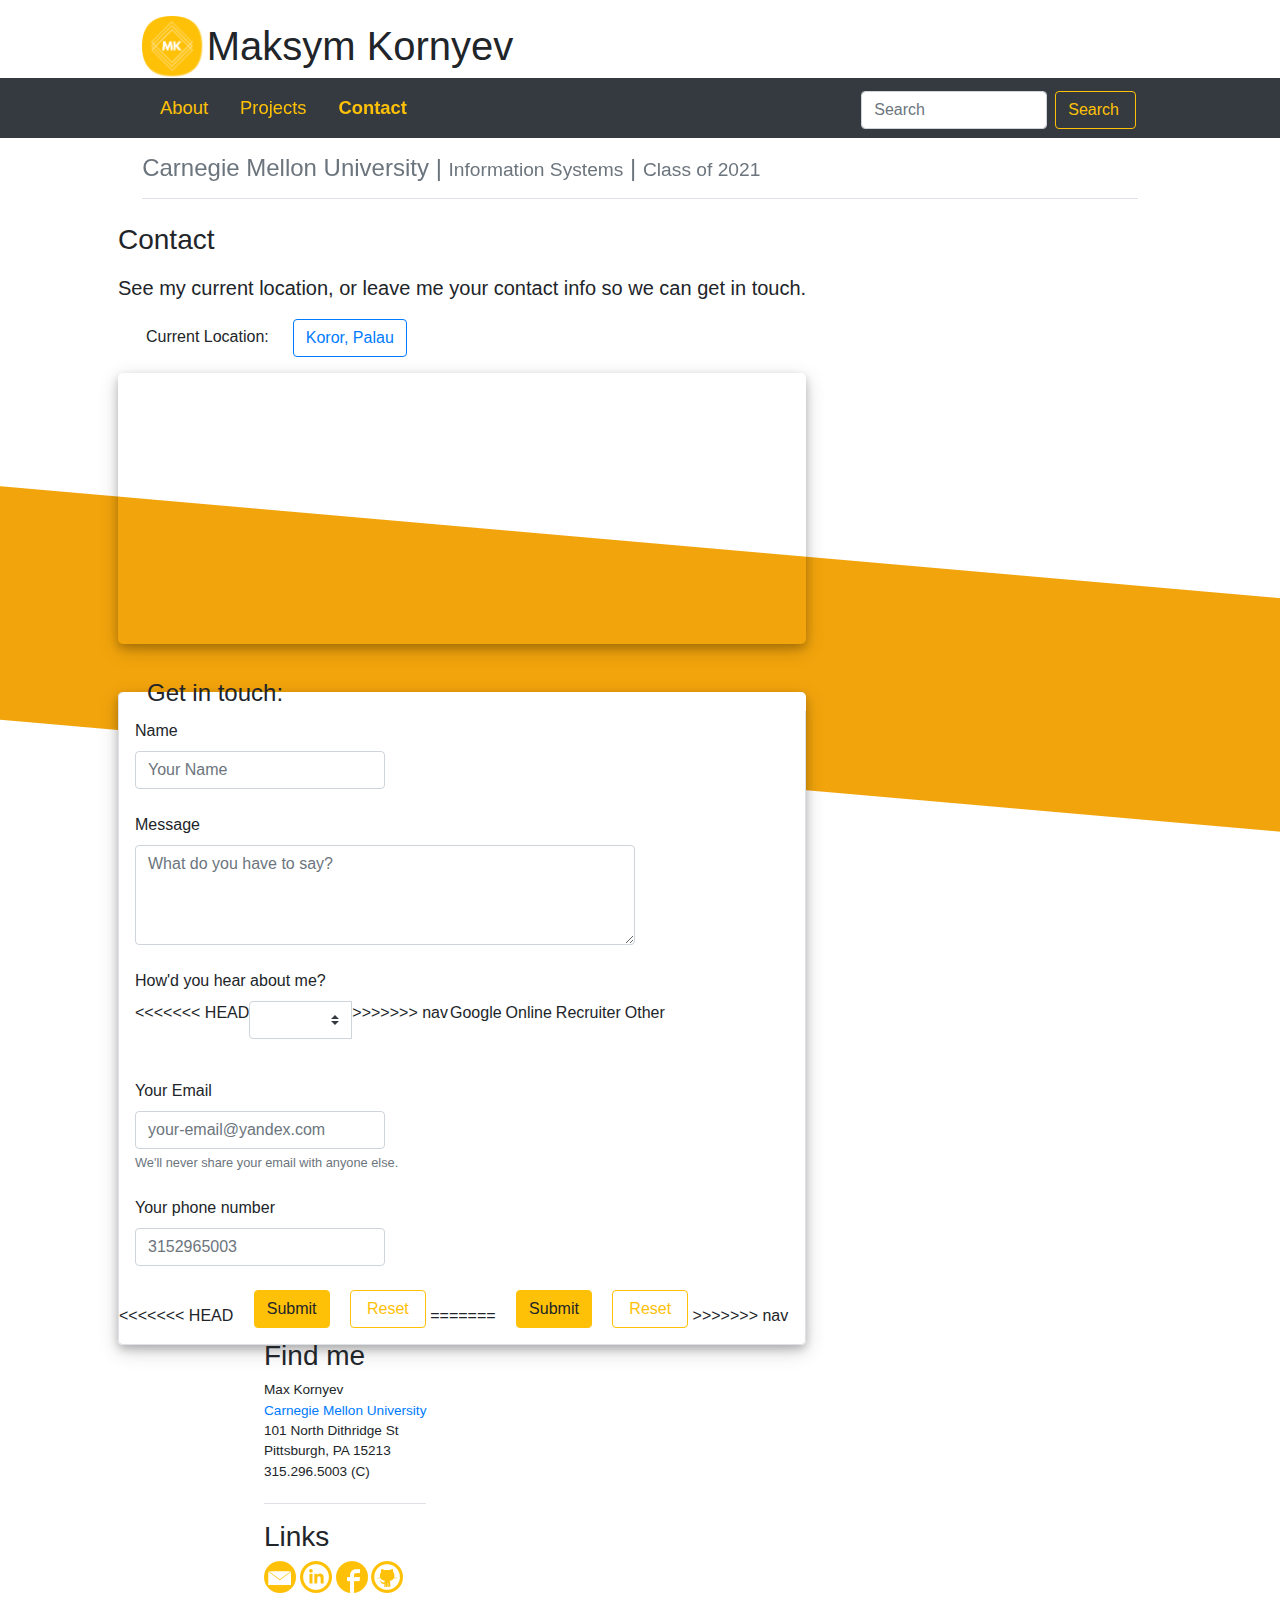
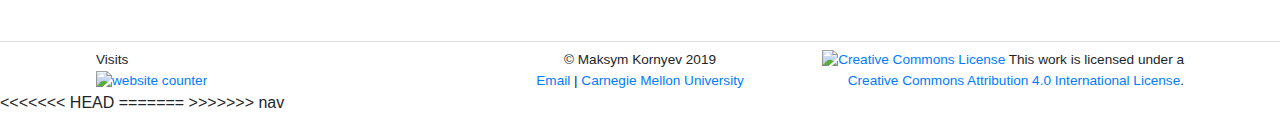
==== contact.html @ d938fa9e "Merge branch 'nav'" ====
<!DOCTYPE html>

<html lang="en"> 

<head>
	<title>Contact | Max Kornyev</title>
	<link rel="icon" href="my_images/MK.png">
	<!-- Metadata for the website -->
	<meta charset="utf-8" />
	<meta name="viewport" content="width=device-width, initial-scale=1, shrink-to-fit=no">
	<meta name="author" content=" Maksym Kornyev">
	<meta name="keywords" content=" Carnegie Mellon University, Information Systems, Resume">
	<meta name="description" content="Official Website of Maksym Kornyev">

	<!-- Bootstrap CSS -->
    <link rel="stylesheet" href="https://stackpath.bootstrapcdn.com/bootstrap/4.3.1/css/bootstrap.min.css" integrity="sha384-ggOyR0iXCbMQv3Xipma34MD+dH/1fQ784/j6cY/iJTQUOhcWr7x9JvoRxT2MZw1T" crossorigin="anonymous">
    <link rel="stylesheet" media="all" type="text/css" href="CSS/stylesmobile.css" />
    <!-- CSS -->
    <link rel="stylesheet" media="all" type="text/css" href="CSS/bootstrapstyles.css" />
    <!-- JS (at bottom for optimized loading) -->   
</head>

<div class="row justify-content-md-center">
<div class="col-lg-10 px-5">
<header>
	<!-- FLIPPED LOGO -->
	<a class="flip-container" href="https://mkornyev.github.io/">
	<div class="flip-container img_header pt-3" ontouchstart="this.classList.toggle('hover');">
		<div class="flipper">
			<div class="front">
				<img src="my_images/MK.png" class="pb-4 img-fluid img_header text-center" width="60px" alt="Responsive image">
			</div>
			<div class="back">
				<img src="my_images/MK.png" class="img-fluid img_header text-center" width="60px" alt="Responsive image">
			</div>
		</div>
	</div></a>
	<h1 class="name_header">Maksym Kornyev</h1>
</header>
</div>
</div>

<!-- NavBar --> 
<nav class="navbar navbar-dark bg-dark pl-4 pr-4">
  <!-- Standard Nav -->
  <ul class="nav justify-content-center ml-5 pl-4">
  	  <li class="nav-item">
	    <a class="nav-link active underline_effect pl-3 ml-5" href="index.html">About</a>
	  </li>
	  <li class="nav-item">
	    <a class="nav-link underline_effect" href="projects.html">Projects</a>
	  </li>
	  <li class="nav-item">
	    <a class="nav-link underline_effect current_link" href="contact.html">Contact</a>
	  </li>
  </ul>
  <!-- Mobile Nav -->
  <ul class="nav mobile-nav" media="screen and (max-width: 480px)">
  	  <li class="nav-item mobile-nav">
	    <a class="nav-link active underline_effect mobile-nav" href="index.html">About</a>
	  </li>
	  <li class="nav-item mobile-nav">
	    <a class="nav-link underline_effect mobile-nav" href="projects.html">Projects</a>
	  </li>
	  <li class="nav-item mobile-nav">
	    <a class="nav-link underline_effect current_link mobile-nav" href="contact.html">Contact</a>
	  </li>
  </ul>
  <!-- Search Box -->
	<table cellpadding=0 cellspacing=0 border=0 >
	<tr>
		<td  style="font-family: Arial, Helvetica, sans-serif; font-size: 7.5pt;">
			<form class="form-inline mr-5 pr-4" style="margin:0px; margin-top:4px;" action="https://search.freefind.com/find.html"  method="get" accept-charset="utf-8" target="_self">
			<input type="hidden" name="si" value="673709">
			<input type="hidden" name="pid" value="r">
			<input type="hidden" name="n" value="0">
			<input type="hidden" name="_charset_" value="">
			<input type="hidden" name="bcd" value="&#247;">
			<input class="form-control mr-sm-2 float-left search_bar" type="text" name="query" size="15" placeholder="Search"> 
			<button type="submit" value="search" class="btn search_bar btn-outline-warning pr-3 mr-5">Search</button>
			</form>
		</td>
	</tr>
	</table>
</nav>

<body id="index_body">
	
	<div class="row justify-content-md-center">
		<div class="col-lg-10 px-5">
		<header>
			<!-- Heading --> 
			<div class="main-heading">
			<h4 class="py-3 border-bottom">Carnegie Mellon University <span>| </span><small>Information Systems</small> <span>| </span><small>Class of 2021</small></h4>
			</div>
		</header>
		</div>
	</div>
</body>

<section id="parallax" class="right">
<div class="fade-in">
<body id="index_body">

	<div class="container">
	<div class="row">

	<div class=".col=8 pl-5 pr-5 py-3">
		<h3 class="pb-2">Contact</h3>
		<p class="lead">See my current location, or leave me your contact info so we can get in touch.</p>
		<div style="display: inline;">
			<p class="text-bottom pl-4 ml-1" style="display: inline;">Current Location:</p><button type="button" class="btn btn-md btn-outline-primary ml-4" style="display: inline; opacity: 1; color: #007bff; background-color: white;" disabled>Koror, Palau</button><br>
		</div>
		<!-- Google map embed -->
		<iframe class="mt-3 border-shadow" src="https://www.google.com/maps/embed?pb=!1m18!1m12!1m3!1d31656.897179645108!2d134.46000271321617!3d7.3413014109308!2m3!1f0!2f0!3f0!3m2!1i1024!2i768!4f13.1!3m3!1m2!1s0x32d50cbd2e4296b1%3A0x88d8350eba322108!2sKoror%2C+Palau!5e0!3m2!1sen!2sus!4v1558675515665!5m2!1sen!2sus"src="https://www.google.com/maps/embed?pb=!1m18!1m12!1m3!1d31656.897179645108!2d134.46000271321617!3d7.3413014109308!2m3!1f0!2f0!3f0!3m2!1i1024!2i768!4f13.1!3m3!1m2!1s0x32d50cbd2e4296b1%3A0x88d8350eba322108!2sKoror%2C+Palau!5e0!3m2!1sen!2sus!4v1558675515665!5m2!1sen!2sus" frameborder="0" style="border:0; width: 100%; height: 25%;" allowfullscreen></iframe>
		<br>
		<br>
		<!-- Form -->
		<form class="contact-form" onsubmit="return validate()" target="_top" method="post" enctype="text/plain">
		<fieldset class="border w-100 border-shadow" style="background-color: white; margin-bottom: 8.5%;">
			<legend class="pl-4 ml-1">Get in touch:</legend>
			
			<label class="ml-3">Name</label><br>
			<input type="text" class="form-control ml-3" pattern="[A-Za-z -]*" name="     Name " style="width: 250px;" maxlength="20" placeholder="Your Name" required><br>
		
			<label class="ml-3">Message</label><br>
			<textarea class="form-control ml-3" id="exampleFormControlTextarea1" rows="10" cols="50" maxlength="1000" name="Message " placeholder="What do you have to say?" style="width: 500px; height: 100px;" required></textarea>
			
			<label class="ml-3 mt-4">How'd you hear about me?</label><br>
			<div class="input-group mb-3 ml-3" style="width: 77.5%;">
<<<<<<< HEAD
			  <select class="custom-select" id="inputGroupSelect01" name="     Heard ">
=======
			  <select name="     Heard " class="custom-select" id="inputGroupSelect01">
>>>>>>> nav
			    <option selected value="Google">Google</option>
			    <option value="Online">Online</option>
			    <option value="Recruiter">Recruiter</option>
			    <option value="Other">Other</option>
			  </select>
			</div>
		
			<label class="ml-3 mt-4">Your Email</label><br>
    		<input type="email" name="      Email " class="form-control ml-3" id="exampleInputEmail1" aria-describedby="emailHelp" placeholder="your-email@yandex.com" pattern=".+@(([\w-]+\.)+(com|edu|org|net|gov|mil|biz|info|[a-zA-Z]*))" style="width: 250px;" required>
    		<small id="emailHelp" class="form-text text-muted ml-3">We'll never share your email with anyone else.</small>

			<label class="ml-3 mt-4">Your phone number</label><br>
			<input type="text" name="     Phone " class="ml-3 form-control" id="phone" placeholder="3152965003" pattern="\d{10}" maxlength="10" minlength="10" style="width: 250px;" required><br>

<<<<<<< HEAD

			<!--
			<button type="submit" name="contact_form_submit" value="Send">Submit</button><br/><br/>
			<button type="reset" name="contact_form_submit" value="Reset">Reset</button> 
			-->
			<button type="submit" value="Send"class="ml-3 mb-3 btn btn-warning">Submit</button>
			<button type="reset" value="Reset"class="ml-3 mb-3 btn btn-outline-warning px-3">Reset</button>
=======
			<button type="submit" name="contact_form_submit" value="Send"class="ml-3 mb-3 btn btn-warning">Submit</button>
			<button type="reset" name="contact_form_submit" value="Reset"class="ml-3 mb-3 btn btn-outline-warning px-3">Reset</button>
>>>>>>> nav
		</fieldset><br>			
		</form>
		<!-- Hidden Mailto Action (see the JS at bottom) -->
		<a class="mail" href="mailto:mkornyev@gmail.com?Subject=Contact%20Form" target="_top" style="display: none;">Send Mail</a>  
	</div>

	<div class=".col-4 offset-md-2 pt-3 pl-1 text-left footer">
		<h3>Find me</h3>
		Max Kornyev <br/>
		<a href="https://www.cmu.edu/information-systems/">Carnegie Mellon University</a><br/>
		101 North Dithridge St<br/>
		Pittsburgh, PA 15213<br/>
		315.296.5003 (C)<br/>
		<br/>
		<div class="border-top link-div" style="text-shadow: 1.75px 1.25px 1px #fff;">
			<h3 class="pt-3">Links</h3>
			<!--<div>Icons made by <a href="https://www.flaticon.com/authors/pixel-buddha" title="Pixel Buddha">Pixel Buddha</a> from <a href="https://www.flaticon.com/" 			    title="Flaticon">www.flaticon.com</a>-->

			<a href="mailto:mkornyev@andrew.cmu.edu"><img src="my_images/email.png" width="32px"></a>
			<a href="https://www.linkedin.com/in/mkornyev" target="_blank"><img src="my_images/linkedIn.png" width="32px"></a>
			<a href="https://www.facebook.com/max.kornyev" target="_blank"><img src="my_images/facebook.png" width="32px"></a>
			<a href="https://github.com/mkornyev" target="_blank"><img src="my_images/github.png" width="32px"></a>
		</div>
	</div>
	</div> <!-- Row End -->
	</div>
</body>
</div>

<div class="row border-top no-gutters footer mt-5 pt-2 no-footer">
<div class="col align-self-start pl-5 ml-5">
  Visits<br>
  <a href="http://www.cutercounter.com/" target="_blank"><img src="http://www.cutercounter.com/hit.php?id=guoxapp&nd=4&style=34" border="0" alt="website counter"></a>
</div>
<div class="col align-self-center text-center">
  &copy; Maksym Kornyev 2019<br>
  <a href="mailto:mkornyev@andrew.cmu.edu">Email</a> | <a href="http://cmu.edu" target="_blank">Carnegie Mellon University</a>
</div>
<div class="col align-self-end text-right pr-5 mr-5">
  <a rel="license" href="http://creativecommons.org/licenses/by/4.0/"><img alt="Creative Commons License" style="border-width:0" src="https://i.creativecommons.org/l/by/4.0/80x15.png" /></a> This work is licensed under a <br><a rel="license" href="http://creativecommons.org/licenses/by/4.0/">Creative Commons Attribution 4.0 International License</a>.
</div>
</div>
</section>

<<<<<<< HEAD
<!-- JS (at bottom for optimized loading) -->   
<script src="https://code.jquery.com/jquery-3.3.1.slim.min.js" integrity="sha384-q8i/X+965DzO0rT7abK41JStQIAqVgRVzpbzo5smXKp4YfRvH+8abtTE1Pi6jizo" crossorigin="anonymous"></script>
<script src="https://cdnjs.cloudflare.com/ajax/libs/popper.js/1.14.7/umd/popper.min.js" integrity="sha384-UO2eT0CpHqdSJQ6hJty5KVphtPhzWj9WO1clHTMGa3JDZwrnQq4sF86dIHNDz0W1" crossorigin="anonymous"></script>
<script src="https://stackpath.bootstrapcdn.com/bootstrap/4.3.1/js/bootstrap.min.js" integrity="sha384-JjSmVgyd0p3pXB1rRibZUAYoIIy6OrQ6VrjIEaFf/nJGzIxFDsf4x0xIM+B07jRM" crossorigin="anonymous"></script>
=======
<!-- Manual Mailto Action (for mobile compatibility across browsers) -->
<script type="text/javascript">
	$('.contact-form').on('submit', function(e) {
	  var messageBody = '';
	  $.each($('.contact-form').serializeArray(), function(i, field) {
	    messageBody += field.name + ": " + field.value + '%0D%0A';
	  });

	  var hreflink = "mailto:mkornyev@gmail.com?Subject=Contact%20Form&body=" + messageBody;
	  $('.mail').attr("href", hreflink);
	  e.preventDefault();
	  $('.mail')[0].click()
	});
</script>
>>>>>>> nav

</html>
---- CSS/stylesmobile.css ----
@media screen and (max-width: 480px) {

	.mobile_nav {
		display: inline;
	}

	body {
		font-size: 100%;
		background-color: #faf7f3;
	}

	.footer {
		text-align: center;
		margin-left: 30px;
		display: none;
	}

	.no-footer {
		display: none;
	}

	.figure-img {
		margin-left: 30px;
	}

	#content {
		float: left;
		width: 100%;
		margin: 0;
		padding: 1em; 
		border-right: none; 
	}
	#content h3 {
		font-size: 1.25em; 
		margin: 0; 
	}

	fieldset.announcement {
		display: none; /* Remove image in smaller screens*/
	}

	.center-img {
		margin-left: 20%;

	}

	header h4 {
		text-align: center;
	}

	header h4 span {
		display: none;
	}

	nav ul li,
	nav ul li a {
		display: none;
	}

	.mobile-nav {
		display: inline;
		text-align: center;
	}

	#bio {
		font-size: .875em; 
		margin-left: 0em; 
	}
	#bio a {
		border-bottom: none;
	}

	.flip-container {
		display: none;
	}

}

@media screen and (max-width: 823px) {
	.search_bar,
	div.carousel-row,
	h5.carousel-h5,
	div.github-card {
		display: none;
	}

	.footer {
		margin-bottom: 2%;
	}
}

@media screen and (max-width: 1193px) {
	.project_footer {
		display: none;
	}
}
---- CSS/bootstrapstyles.css ----
/*#accordionCol .collapsed{
  color: #fff;
  width: 100% !important;


} */

.main-heading {
  color: #6c757d;
}

.card-header a {
  margin-top: .6%;
}

/* Resume Modal */
.close {
  /*all: unset;*/
  transform: rotate(45deg);
  font-size: 3em;
  color: white;
  cursor: pointer;
  opacity: 1;
  z-index: 100;
}


.blurred-box{
  position: relative;
  width: 250px;
  height: 350px;
  top: calc(50% - 175px);
  left: calc(50% - 125px);
  background: inherit;
  border-radius: 2px;
  overflow: hidden;
}

.blurred-box:after{
 content: '';
 width: 300px;
 height: 300px;
 background: inherit; 
 position: absolute;
 left: -25px;
 left position
 right: 0;
 top: -25px;  
 top position 
 bottom: 0;
 box-shadow: inset 0 0 0 200px rgba(255,255,255,0.05);
 filter: blur(10px);
}


.border-shadow {
  box-shadow: 0 4px 8px 0 rgba(0, 0, 0, 0.2), 0 6px 20px 0 rgba(0, 0, 0, 0.19);
  border-radius: 5px;
}

#parallax {
  background: url(../my_images/bgstripe.png);
  background-attachment: fixed;
  background-position: bottom -55px right 0px;
  background-repeat: no-repeat;
  background-size: auto;
}

#parallax.center {
  background: url(../my_images/bgstripe2.png);
  background-attachment: fixed;
  background-position: bottom 10px right 0px;
  background-repeat: no-repeat;
  background-size: auto;
}

#parallax.right {
  background: url(../my_images/bgstripe3.png);
  background-attachment: fixed;
  background-position: bottom -50px left 0px;
  background-repeat: no-repeat;
  background-size: auto;
}

div.link-div a {
  opacity: 1;
  -webkit-transition: .2s ease-in-out;
  transition: .2s ease-in-out;
  filter: blur(0px);
}
div.link-div a:hover {
  opacity: .5;
  filter: blur(1px);
}

.mobile_nav {
  display: none;
}

.mobile-nav {
  display: none;
}

.nav-link {
	color: #ffc107 !important;
}

.reg-link {
  color: #000000 !important;
}

.btn-custom:hover {
    background-color: #007bff !important;
    border-color: #007bff !important;
}

.name_header {
  display: inline-block; 
}

.img_header {
  display: inline-block;
}

.no-gutters {
  margin-right: 0;
  margin-left: 0;

  > .col,
  > [class*="col-"] {
    padding-right: 0;
    padding-left: 0;
  }
}

.footer {
   font-size: .85em;
}

.footer a { 
  text-decoration: none;
}

.leading-zeroes {
  color: #ffc107;
}

div.carousel {
  width: 1000px; 
  height: 520px;
  margin: auto;
  box-shadow: 0 4px 8px 0 rgba(0, 0, 0, 0.2), 0 6px 20px 0 rgba(0, 0, 0, 0.19);
  margin-bottom: 0px;
  padding-bottom: 0px;
}

div.accordion button.btn {
  text-decoration: none;
}

div.fade-in {
  animation: fadeIn 1s;
}

@keyframes fadeIn {
  from {
    opacity: 0;
    font-weight: 0%;
  }
  to {
    opacity: 1;
    font-weight: 100%;
  }
}

    /* Bootstrap Carousel */
/* ################################################ */

.carouselExampleIndicators h5 {
  background-color: black;
  color: black;
}

.carousel-control-prev-icon,
.carousel-control-next-icon {
  height: 30px;
  width: 30px;
  outline: black;
  background-size: 100%, 100%;
  border-radius: 50%;
  border: 7px solid black;
  background-image: none;
  font-weight: 940;
  margin-bottom: 20%;
  padding-top: 0px;
}

.carousel-control-next-icon:after
{
  font-size: 20px;
  color: black;
  margin-bottom: 10%;
}

.carousel-control-prev-icon:after {
  font-size: 20px;
  color: black;
  margin-bottom: 10%;
}

    /* Flipping effect. Credit: DavidWalsh.name */
/* ################################################ */
/* entire container, keeps perspective */

.flip-container {
  perspective: 1000px;
}
/* flip the pane when hovered */
.flip-container:hover .flipper, .flip-container.hover .flipper {
    transform: rotateY(180deg);
}

.flip-container, .front, .back {
  width: 60px;
  height: 60px;
}

/* flip speed goes here */
.flipper {
  transition: 0.6s;
  transform-style: preserve-3d;

  position: relative;
}

/* hide back of pane during swap */
.front, .back {
  backface-visibility: hidden;

  position: absolute;
  top: 0;
  left: 0;
}

/* front pane, placed above back */
.front {
  z-index: 2;
  /* for firefox 31 */
  transform: rotateY(0deg);
}

/* back, initially hidden pane */
.back {
  transform: rotateY(180deg);
}
/* ################################################ */


                /* Underline Effect */
/* ################################################ */
nav a.underline_effect,
nav a.underline_effect:after,
nav a.underline_effect:before {
  transition: all .5s;
}

nav a.underline_effect{
  display: block;
  text-decoration: none;
  font-weight: 300;
  font-size: 1.15em;
}

nav a.underline_effect{
  position: relative;
}
nav a.underline_effect:after{
  position: absolute;
  bottom: 0;
  left: 0;
  right: 0;
  margin: auto;
  width: 0%;
  content: '.';
  color: transparent;
  background: #ffc107;
  height: 1px;
}

nav a.current_link{
  font-weight: 600;
}

nav a.underline_effect:hover:after {
  width: 75%;
}

/* ################################################ */
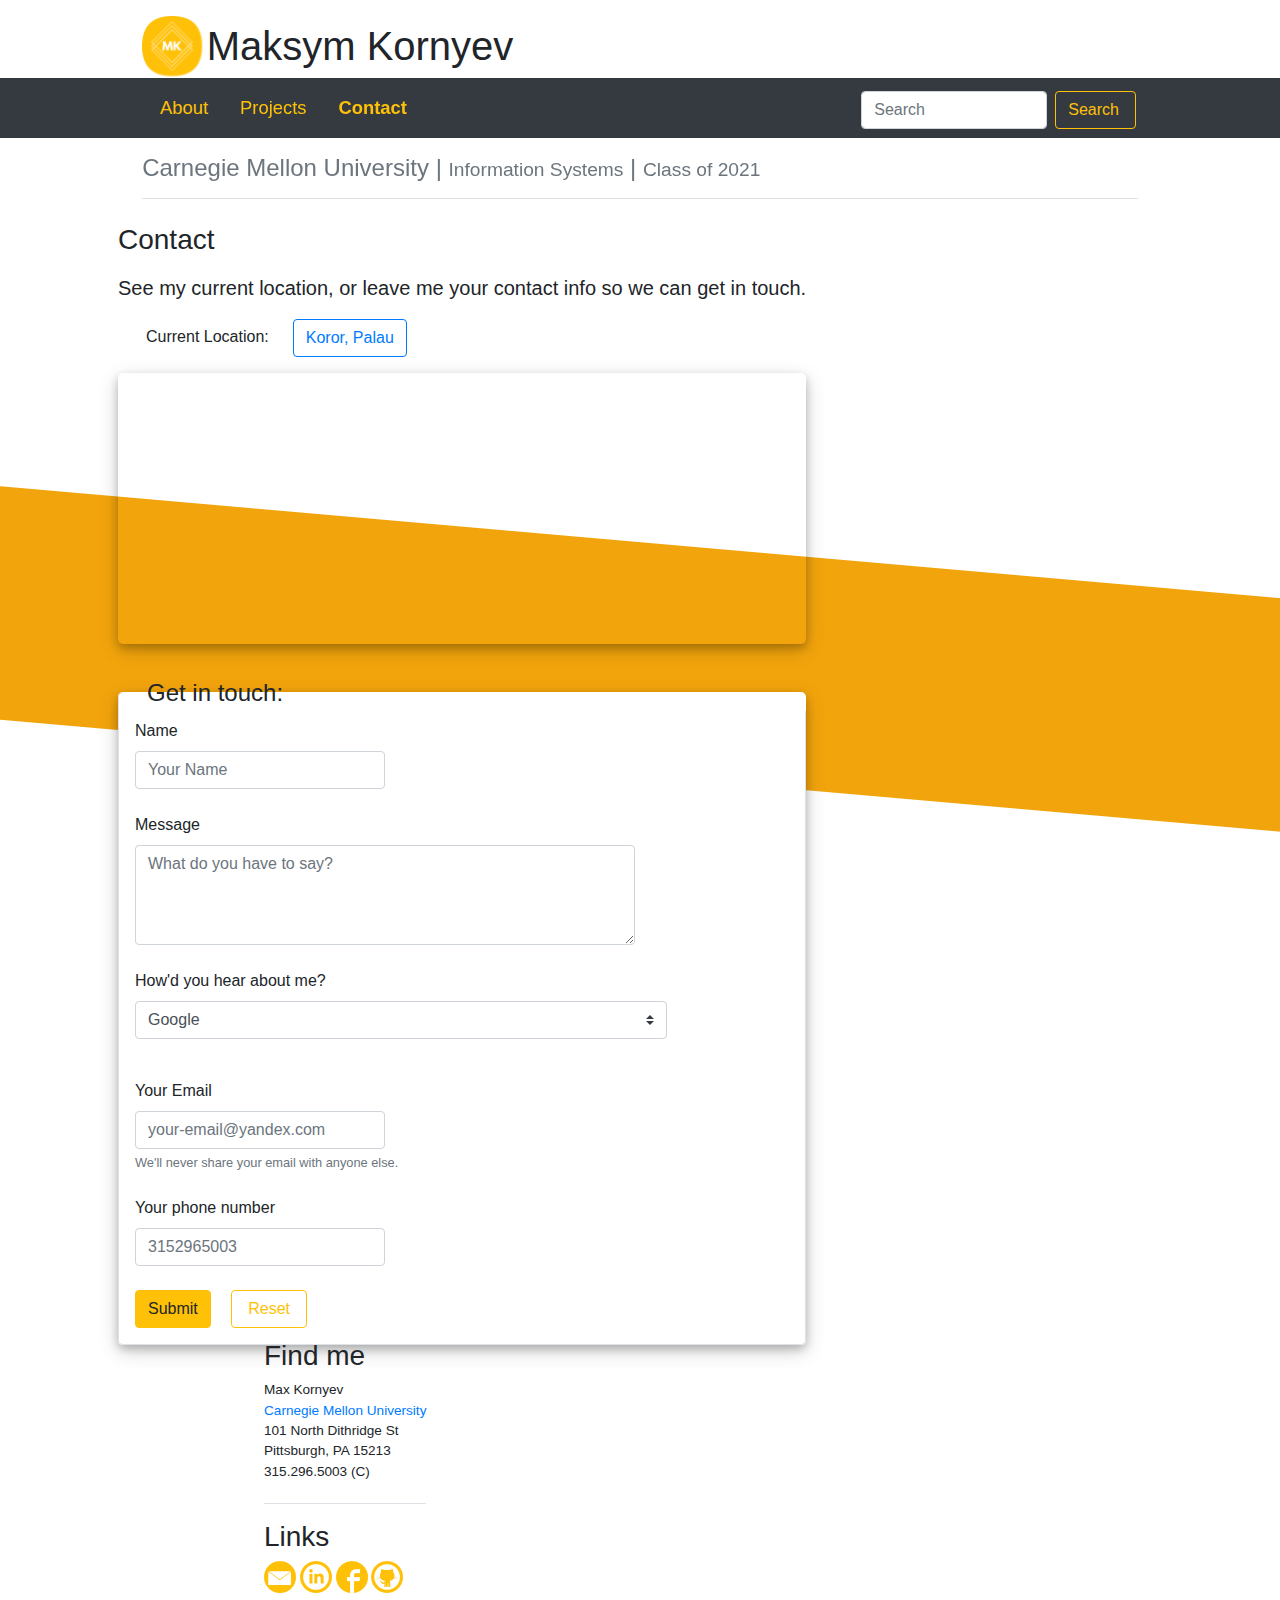
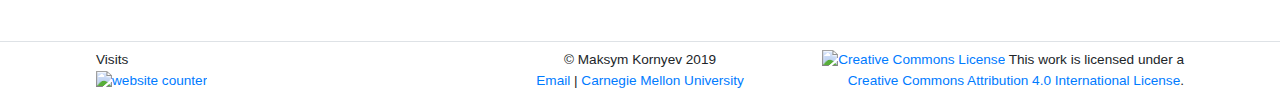
==== commit f2505a7c: "Update contact.html" ====
--- a/contact.html
+++ b/contact.html
@@ -128,11 +128,7 @@
 			
 			<label class="ml-3 mt-4">How'd you hear about me?</label><br>
 			<div class="input-group mb-3 ml-3" style="width: 77.5%;">
-<<<<<<< HEAD
-			  <select class="custom-select" id="inputGroupSelect01" name="     Heard ">
-=======
 			  <select name="     Heard " class="custom-select" id="inputGroupSelect01">
->>>>>>> nav
 			    <option selected value="Google">Google</option>
 			    <option value="Online">Online</option>
 			    <option value="Recruiter">Recruiter</option>
@@ -146,19 +142,9 @@
 
 			<label class="ml-3 mt-4">Your phone number</label><br>
 			<input type="text" name="     Phone " class="ml-3 form-control" id="phone" placeholder="3152965003" pattern="\d{10}" maxlength="10" minlength="10" style="width: 250px;" required><br>
-
-<<<<<<< HEAD
-
-			<!--
-			<button type="submit" name="contact_form_submit" value="Send">Submit</button><br/><br/>
-			<button type="reset" name="contact_form_submit" value="Reset">Reset</button> 
-			-->
-			<button type="submit" value="Send"class="ml-3 mb-3 btn btn-warning">Submit</button>
-			<button type="reset" value="Reset"class="ml-3 mb-3 btn btn-outline-warning px-3">Reset</button>
-=======
+			
 			<button type="submit" name="contact_form_submit" value="Send"class="ml-3 mb-3 btn btn-warning">Submit</button>
 			<button type="reset" name="contact_form_submit" value="Reset"class="ml-3 mb-3 btn btn-outline-warning px-3">Reset</button>
->>>>>>> nav
 		</fieldset><br>			
 		</form>
 		<!-- Hidden Mailto Action (see the JS at bottom) -->
@@ -203,12 +189,11 @@
 </div>
 </section>
 
-<<<<<<< HEAD
 <!-- JS (at bottom for optimized loading) -->   
 <script src="https://code.jquery.com/jquery-3.3.1.slim.min.js" integrity="sha384-q8i/X+965DzO0rT7abK41JStQIAqVgRVzpbzo5smXKp4YfRvH+8abtTE1Pi6jizo" crossorigin="anonymous"></script>
 <script src="https://cdnjs.cloudflare.com/ajax/libs/popper.js/1.14.7/umd/popper.min.js" integrity="sha384-UO2eT0CpHqdSJQ6hJty5KVphtPhzWj9WO1clHTMGa3JDZwrnQq4sF86dIHNDz0W1" crossorigin="anonymous"></script>
 <script src="https://stackpath.bootstrapcdn.com/bootstrap/4.3.1/js/bootstrap.min.js" integrity="sha384-JjSmVgyd0p3pXB1rRibZUAYoIIy6OrQ6VrjIEaFf/nJGzIxFDsf4x0xIM+B07jRM" crossorigin="anonymous"></script>
-=======
+
 <!-- Manual Mailto Action (for mobile compatibility across browsers) -->
 <script type="text/javascript">
 	$('.contact-form').on('submit', function(e) {
@@ -223,6 +208,5 @@
 	  $('.mail')[0].click()
 	});
 </script>
->>>>>>> nav
-
-</html>+
+</html>
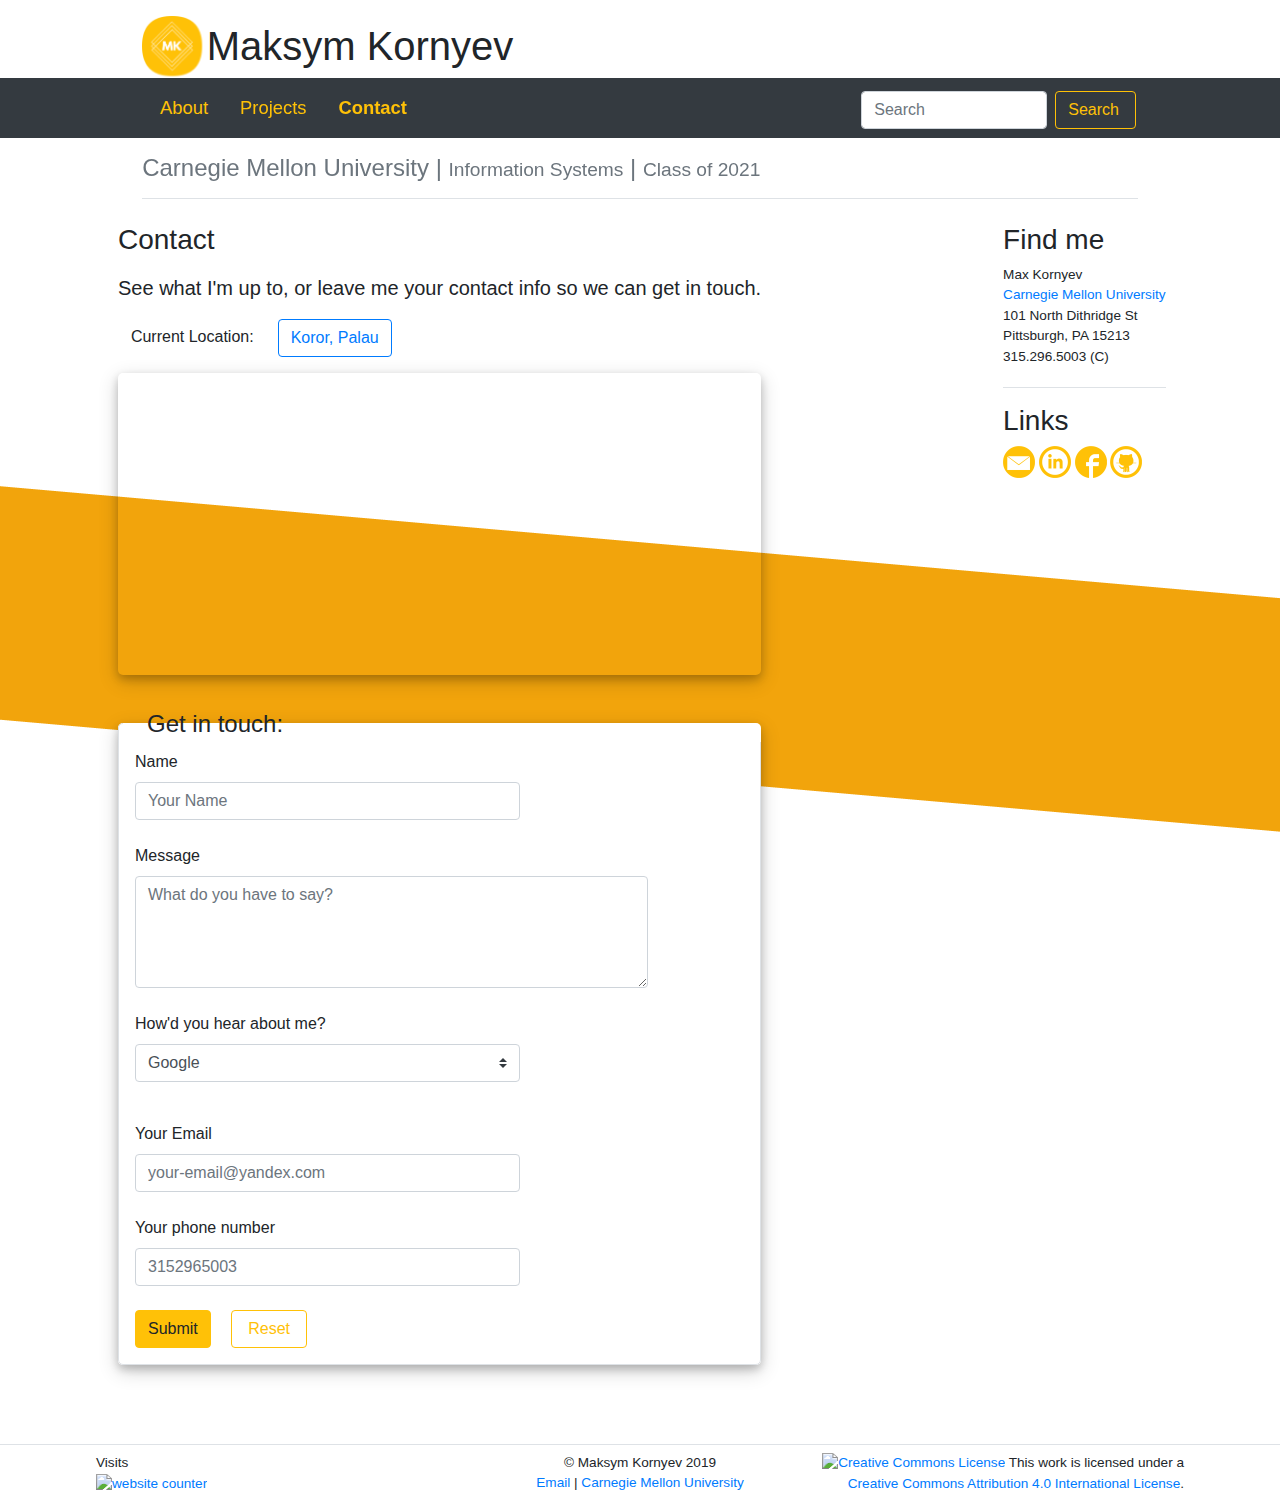
==== commit 07f6675f: "Contact responsiveness added" ====
--- a/contact.html
+++ b/contact.html
@@ -99,35 +99,35 @@
 </body>
 
 <section id="parallax" class="right">
-<div class="fade-in">
+<div class="fade-in" style="margin-bottom: -50px;">
 <body id="index_body">
 
 	<div class="container">
 	<div class="row">
 
-	<div class=".col=8 pl-5 pr-5 py-3">
+	<div class=".col=8 pl-5 pr-5 py-3" style="overflow: hidden;">
 		<h3 class="pb-2">Contact</h3>
-		<p class="lead">See my current location, or leave me your contact info so we can get in touch.</p>
+		<p class="lead">See what I'm up to, or leave me your contact info so we can get in touch.</p>
 		<div style="display: inline;">
-			<p class="text-bottom pl-4 ml-1" style="display: inline;">Current Location:</p><button type="button" class="btn btn-md btn-outline-primary ml-4" style="display: inline; opacity: 1; color: #007bff; background-color: white;" disabled>Koror, Palau</button><br>
+			<p class="text-bottom ml-1" style="display: inline;">&nbsp;&nbsp;Current Location:</p><button type="button" class="btn btn-md btn-outline-primary ml-4" style="display: inline; opacity: 1; color: #007bff; background-color: white;" disabled>Koror, Palau</button><br>
 		</div>
 		<!-- Google map embed -->
 		<iframe class="mt-3 border-shadow" src="https://www.google.com/maps/embed?pb=!1m18!1m12!1m3!1d31656.897179645108!2d134.46000271321617!3d7.3413014109308!2m3!1f0!2f0!3f0!3m2!1i1024!2i768!4f13.1!3m3!1m2!1s0x32d50cbd2e4296b1%3A0x88d8350eba322108!2sKoror%2C+Palau!5e0!3m2!1sen!2sus!4v1558675515665!5m2!1sen!2sus"src="https://www.google.com/maps/embed?pb=!1m18!1m12!1m3!1d31656.897179645108!2d134.46000271321617!3d7.3413014109308!2m3!1f0!2f0!3f0!3m2!1i1024!2i768!4f13.1!3m3!1m2!1s0x32d50cbd2e4296b1%3A0x88d8350eba322108!2sKoror%2C+Palau!5e0!3m2!1sen!2sus!4v1558675515665!5m2!1sen!2sus" frameborder="0" style="border:0; width: 100%; height: 25%;" allowfullscreen></iframe>
 		<br>
 		<br>
 		<!-- Form -->
-		<form class="contact-form" onsubmit="return validate()" target="_top" method="post" enctype="text/plain">
-		<fieldset class="border w-100 border-shadow" style="background-color: white; margin-bottom: 8.5%;">
+		<form class="contact-form" onsubmit="return validate()" target="_top" method="post" enctype="text/plain" style="margin-bottom: 30%;">
+		<fieldset class="border w-100 border-shadow" style="background-color: white;">
 			<legend class="pl-4 ml-1">Get in touch:</legend>
+
+			<label class="ml-3">Name</label><br>
+			<input type="text" class="form-control ml-3" pattern="[A-Za-z -]*" name="     Name " maxlength="20" placeholder="Your Name" required><br>
 			
-			<label class="ml-3">Name</label><br>
-			<input type="text" class="form-control ml-3" pattern="[A-Za-z -]*" name="     Name " style="width: 250px;" maxlength="20" placeholder="Your Name" required><br>
-		
 			<label class="ml-3">Message</label><br>
-			<textarea class="form-control ml-3" id="exampleFormControlTextarea1" rows="10" cols="50" maxlength="1000" name="Message " placeholder="What do you have to say?" style="width: 500px; height: 100px;" required></textarea>
+			<textarea class="form-control contact-msg ml-3" id="exampleFormControlTextarea1" rows="10" cols="50" maxlength="1000" name="Message " placeholder="What do you have to say?" required></textarea>
 			
 			<label class="ml-3 mt-4">How'd you hear about me?</label><br>
-			<div class="input-group mb-3 ml-3" style="width: 77.5%;">
+			<div class="input-group contact-select mb-3 ml-3">
 			  <select name="     Heard " class="custom-select" id="inputGroupSelect01">
 			    <option selected value="Google">Google</option>
 			    <option value="Online">Online</option>
@@ -135,13 +135,12 @@
 			    <option value="Other">Other</option>
 			  </select>
 			</div>
-		
+	
 			<label class="ml-3 mt-4">Your Email</label><br>
-    		<input type="email" name="      Email " class="form-control ml-3" id="exampleInputEmail1" aria-describedby="emailHelp" placeholder="your-email@yandex.com" pattern=".+@(([\w-]+\.)+(com|edu|org|net|gov|mil|biz|info|[a-zA-Z]*))" style="width: 250px;" required>
-    		<small id="emailHelp" class="form-text text-muted ml-3">We'll never share your email with anyone else.</small>
+    		<input type="email" name="      Email " class="form-control ml-3" id="exampleInputEmail1" aria-describedby="emailHelp" placeholder="your-email@yandex.com" pattern=".+@(([\w-]+\.)+(com|edu|org|net|gov|mil|biz|info|[a-zA-Z]*))" required>
 
 			<label class="ml-3 mt-4">Your phone number</label><br>
-			<input type="text" name="     Phone " class="ml-3 form-control" id="phone" placeholder="3152965003" pattern="\d{10}" maxlength="10" minlength="10" style="width: 250px;" required><br>
+			<input type="text" name="     Phone " class="ml-3 form-control" id="phone" placeholder="3152965003" pattern="\d{10}" maxlength="10" minlength="10" required><br>
 			
 			<button type="submit" name="contact_form_submit" value="Send"class="ml-3 mb-3 btn btn-warning">Submit</button>
 			<button type="reset" name="contact_form_submit" value="Reset"class="ml-3 mb-3 btn btn-outline-warning px-3">Reset</button>
--- a/CSS/bootstrapstyles.css
+++ b/CSS/bootstrapstyles.css
@@ -4,6 +4,20 @@
 
 
 } */
+
+#index_body fieldset {
+  width: 100%;
+}
+
+form.contact-form input,
+form div.contact-select {
+  width: 60%;
+}
+
+textarea.contact-msg {
+  width: 80%;
+  height: 7em;
+}
 
 .main-heading {
   color: #6c757d;
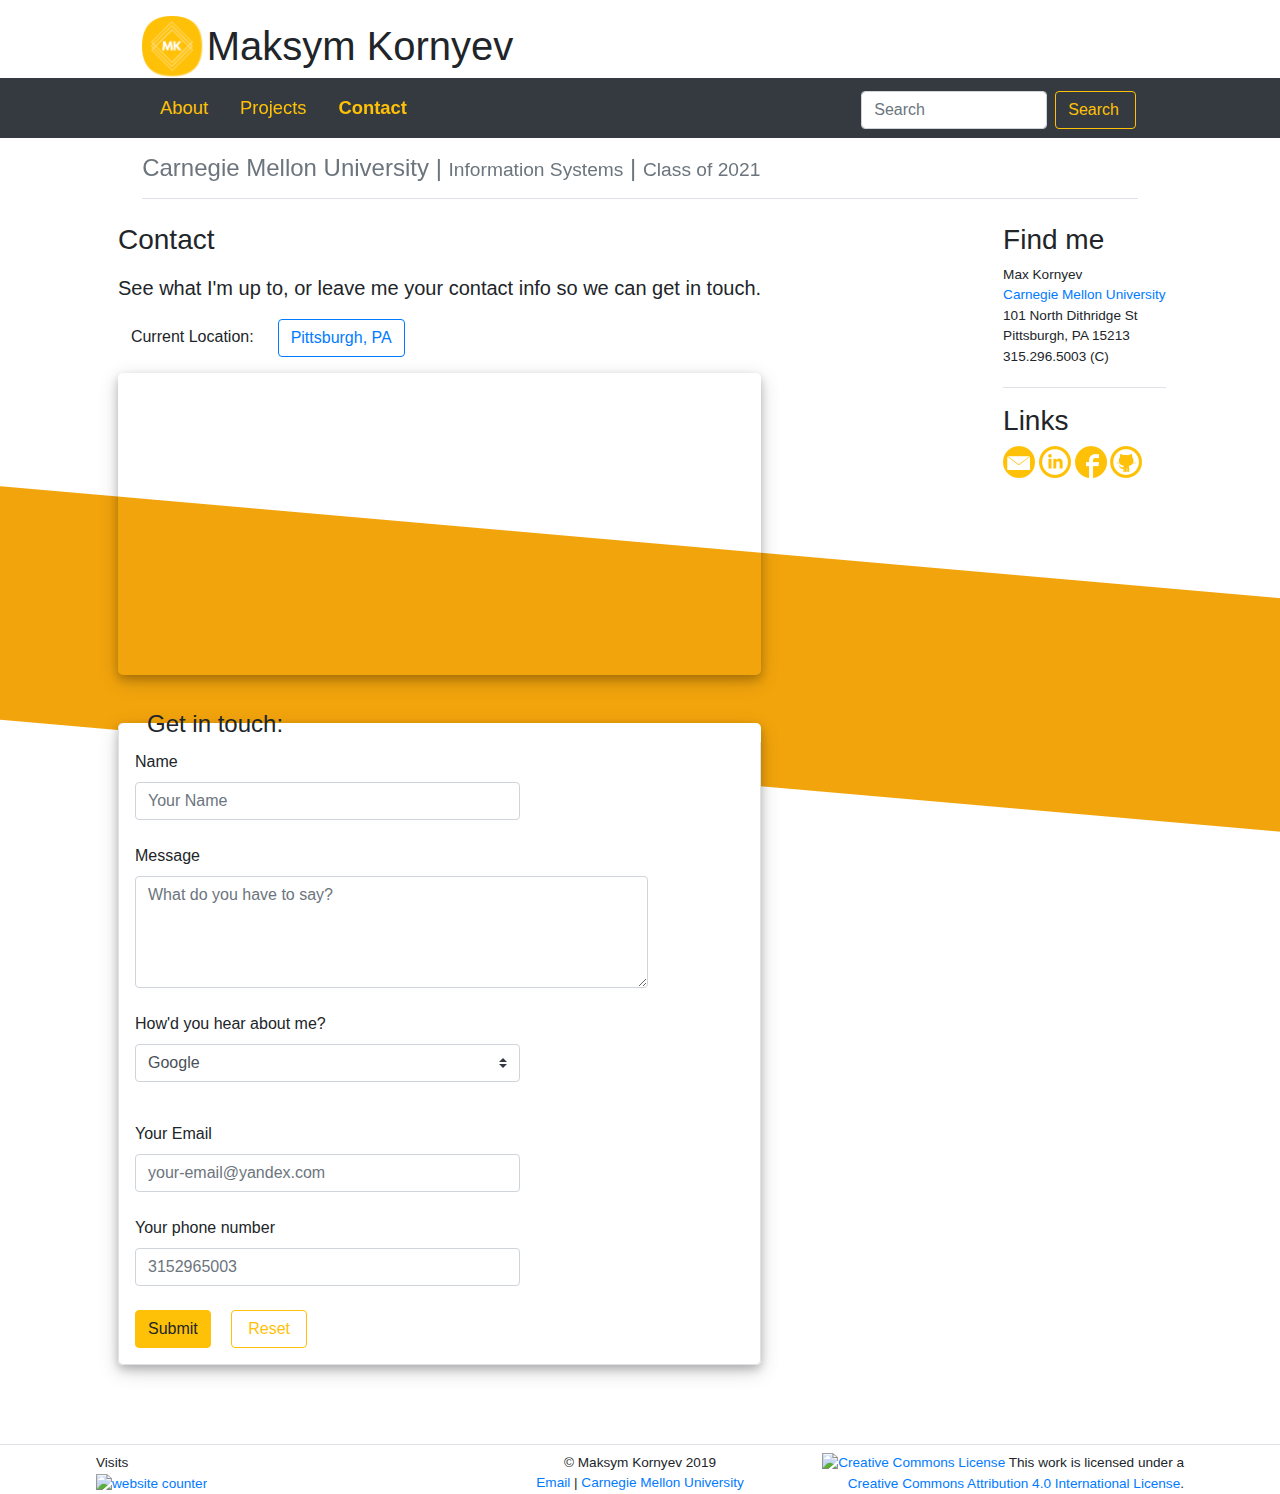
==== commit 0b704017: "Resume update" ====
--- a/contact.html
+++ b/contact.html
@@ -109,10 +109,10 @@
 		<h3 class="pb-2">Contact</h3>
 		<p class="lead">See what I'm up to, or leave me your contact info so we can get in touch.</p>
 		<div style="display: inline;">
-			<p class="text-bottom ml-1" style="display: inline;">&nbsp;&nbsp;Current Location:</p><button type="button" class="btn btn-md btn-outline-primary ml-4" style="display: inline; opacity: 1; color: #007bff; background-color: white;" disabled>Koror, Palau</button><br>
+			<p class="text-bottom ml-1" style="display: inline;">&nbsp;&nbsp;Current Location:</p><button type="button" class="btn btn-md btn-outline-primary ml-4" style="display: inline; opacity: 1; color: #007bff; background-color: white;" disabled>Pittsburgh, PA</button><br>
 		</div>
 		<!-- Google map embed -->
-		<iframe class="mt-3 border-shadow" src="https://www.google.com/maps/embed?pb=!1m18!1m12!1m3!1d31656.897179645108!2d134.46000271321617!3d7.3413014109308!2m3!1f0!2f0!3f0!3m2!1i1024!2i768!4f13.1!3m3!1m2!1s0x32d50cbd2e4296b1%3A0x88d8350eba322108!2sKoror%2C+Palau!5e0!3m2!1sen!2sus!4v1558675515665!5m2!1sen!2sus"src="https://www.google.com/maps/embed?pb=!1m18!1m12!1m3!1d31656.897179645108!2d134.46000271321617!3d7.3413014109308!2m3!1f0!2f0!3f0!3m2!1i1024!2i768!4f13.1!3m3!1m2!1s0x32d50cbd2e4296b1%3A0x88d8350eba322108!2sKoror%2C+Palau!5e0!3m2!1sen!2sus!4v1558675515665!5m2!1sen!2sus" frameborder="0" style="border:0; width: 100%; height: 25%;" allowfullscreen></iframe>
+		<iframe src="https://www.google.com/maps/embed?pb=!1m18!1m12!1m3!1d48583.46175442638!2d-79.97803189308789!3d40.44281391631308!2m3!1f0!2f0!3f0!3m2!1i1024!2i768!4f13.1!3m3!1m2!1s0x8834f21f58679a9f%3A0x88716b461fc4daf4!2sCarnegie%20Mellon%20University!5e0!3m2!1sen!2sus!4v1568556419610!5m2!1sen!2sus" class="mt-3 border-shadow" frameborder="0" style="border:0; width: 100%; height: 25%;" allowfullscreen></iframe>
 		<br>
 		<br>
 		<!-- Form -->
@@ -151,6 +151,7 @@
 	</div>
 
 	<div class=".col-4 offset-md-2 pt-3 pl-1 text-left footer">
+		<div class="no-footer">
 		<h3>Find me</h3>
 		Max Kornyev <br/>
 		<a href="https://www.cmu.edu/information-systems/">Carnegie Mellon University</a><br/>
@@ -158,6 +159,8 @@
 		Pittsburgh, PA 15213<br/>
 		315.296.5003 (C)<br/>
 		<br/>
+		</div>
+
 		<div class="border-top link-div" style="text-shadow: 1.75px 1.25px 1px #fff;">
 			<h3 class="pt-3">Links</h3>
 			<!--<div>Icons made by <a href="https://www.flaticon.com/authors/pixel-buddha" title="Pixel Buddha">Pixel Buddha</a> from <a href="https://www.flaticon.com/" 			    title="Flaticon">www.flaticon.com</a>-->
--- a/CSS/stylesmobile.css
+++ b/CSS/stylesmobile.css
@@ -1,18 +1,24 @@
 @media screen and (max-width: 480px) {
+
+	.desktop-hide {
+  		display: inline;
+	}
 
 	.mobile_nav {
 		display: inline;
 	}
 
+	ol.carousel-indicators {
+		display: none;
+	}
+
+	div.accordion button {
+	  float: left;
+	}
+
 	body {
 		font-size: 100%;
 		background-color: #faf7f3;
-	}
-
-	.footer {
-		text-align: center;
-		margin-left: 30px;
-		display: none;
 	}
 
 	.no-footer {
@@ -35,8 +41,8 @@
 		margin: 0; 
 	}
 
-	fieldset.announcement {
-		display: none; /* Remove image in smaller screens*/
+	fieldset.github-pane {
+	
 	}
 
 	.center-img {
@@ -76,16 +82,44 @@
 
 }
 
+/* Search bar clutter reduction */
 @media screen and (max-width: 823px) {
-	.search_bar,
-	div.carousel-row,
-	h5.carousel-h5,
-	div.github-card {
+	.search_bar {
 		display: none;
 	}
 
 	.footer {
-		margin-bottom: 2%;
+		/*margin-bottom: 2%;*/
+	}
+
+	div.find-me {
+		text-align: center;
+	}
+}
+
+
+@media screen and (max-width: 844px) {
+	div.accordion a {
+		  float: left;
+	}
+}
+
+@media screen and (max-width: 992px) {
+	div.find-me,
+	div.github-card,
+	div.link-div {
+		display: none;
+	}
+
+	div.footer {
+		margin-left: -1%;
+	}
+
+	div.link-div-sub {
+		display: inline;
+		text-align: center;
+		width: 100%;
+		margin-bottom: 5%;
 	}
 }
 
--- a/CSS/bootstrapstyles.css
+++ b/CSS/bootstrapstyles.css
@@ -5,8 +5,29 @@
 
 } */
 
+div.accordion button {
+  float: left;
+}
+
+div.accordion a {
+  float: right;
+  margin-right: 8%;
+}
+
+div.mobile-wrap {
+  margin-left: 41%;
+}
+
+.desktop-hide {
+  display: none;
+}
+
+div.link-div-sub {
+  display: none;
+}
+
 #index_body fieldset {
-  width: 100%;
+  width: 90%;
 }
 
 form.contact-form input,
@@ -83,7 +104,7 @@
 #parallax.center {
   background: url(../my_images/bgstripe2.png);
   background-attachment: fixed;
-  background-position: bottom 10px right 0px;
+  background-position: bottom 90px right 0px;
   background-repeat: no-repeat;
   background-size: auto;
 }
@@ -96,13 +117,15 @@
   background-size: auto;
 }
 
-div.link-div a {
+div.link-div a,
+div.link-div-sub a {
   opacity: 1;
   -webkit-transition: .2s ease-in-out;
   transition: .2s ease-in-out;
   filter: blur(0px);
 }
-div.link-div a:hover {
+div.link-div a:hover,
+div.link-div-sub a:hover {
   opacity: .5;
   filter: blur(1px);
 }
@@ -205,21 +228,24 @@
   border: 7px solid black;
   background-image: none;
   font-weight: 940;
+
   margin-bottom: 20%;
+  margin-left: 53%;
   padding-top: 0px;
+
 }
 
 .carousel-control-next-icon:after
 {
   font-size: 20px;
   color: black;
-  margin-bottom: 10%;
+  /*margin-bottom: 20%;*/
 }
 
 .carousel-control-prev-icon:after {
   font-size: 20px;
   color: black;
-  margin-bottom: 10%;
+  /*margin-bottom: 20%;*/
 }
 
     /* Flipping effect. Credit: DavidWalsh.name */
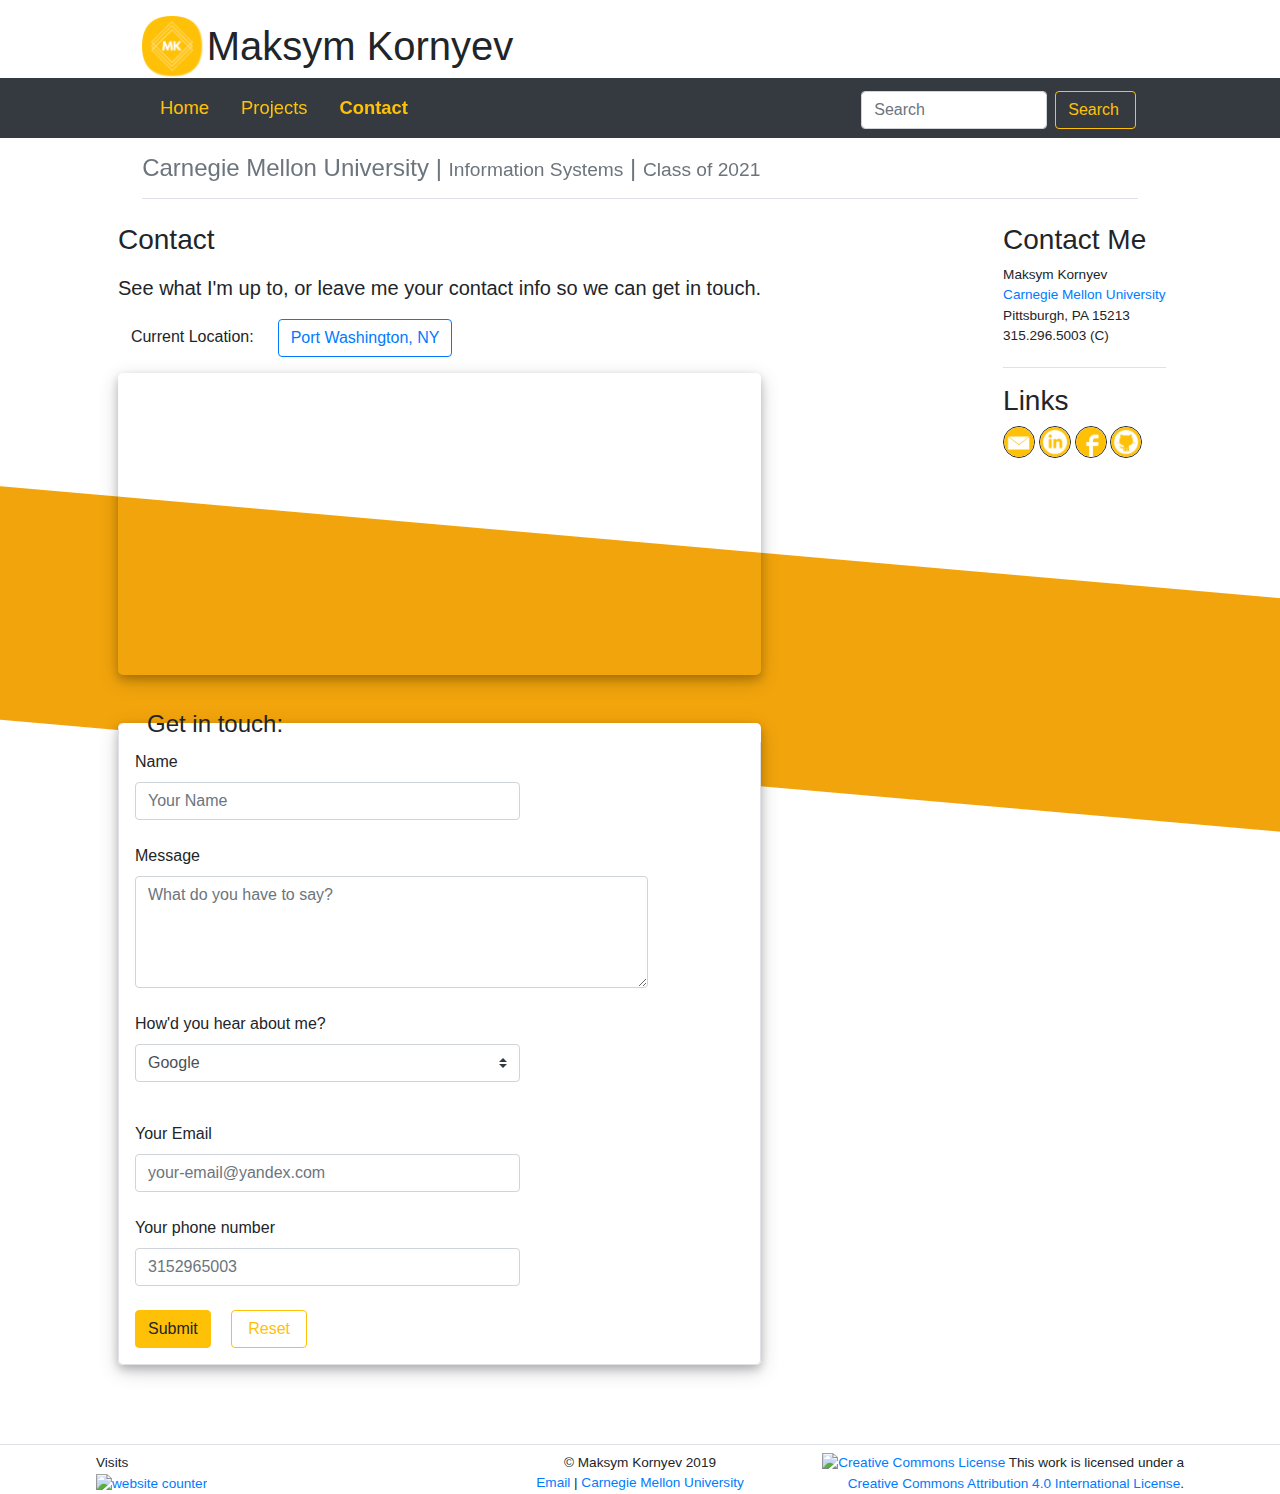
==== commit ff03ef66: "Changes to contact, hover links, and nav" ====
--- a/contact.html
+++ b/contact.html
@@ -11,6 +11,15 @@
 	<meta name="author" content=" Maksym Kornyev">
 	<meta name="keywords" content=" Carnegie Mellon University, Information Systems, Resume">
 	<meta name="description" content="Official Website of Maksym Kornyev">
+	<!-- Link Sharing Tags -->
+	<meta property="og:image" content="https://mkornyev.github.io/MK.png">
+	<meta property="og:image:type" content="image/png">
+    <meta property="og:image:width" content="1024">
+    <meta property="og:image:height" content="1024">
+    <meta property="og:type" content="website" />
+    <meta property="og:url" content="https://mkornyev.github.io/"/>
+    <meta property="og:title" content="Max Kornyev | Portfolio" />
+    <meta property="og:description" content="Full Stack Developer Extraordinare." />
 
 	<!-- Bootstrap CSS -->
     <link rel="stylesheet" href="https://stackpath.bootstrapcdn.com/bootstrap/4.3.1/css/bootstrap.min.css" integrity="sha384-ggOyR0iXCbMQv3Xipma34MD+dH/1fQ784/j6cY/iJTQUOhcWr7x9JvoRxT2MZw1T" crossorigin="anonymous">
@@ -18,6 +27,18 @@
     <!-- CSS -->
     <link rel="stylesheet" media="all" type="text/css" href="CSS/bootstrapstyles.css" />
     <!-- JS (at bottom for optimized loading) -->   
+    <script
+  		src="https://code.jquery.com/jquery-3.4.1.js"
+  		integrity="sha256-WpOohJOqMqqyKL9FccASB9O0KwACQJpFTUBLTYOVvVU="
+  		crossorigin="anonymous"></script>
+	<script type="text/javascript" src="JS/scripts.js"></script>
+	
+	<style>
+		.linkIcon {
+			border: 1px solid #212529;
+			border-radius: 50%;
+		}
+	</style>
 </head>
 
 <div class="row justify-content-md-center">
@@ -45,7 +66,7 @@
   <!-- Standard Nav -->
   <ul class="nav justify-content-center ml-5 pl-4">
   	  <li class="nav-item">
-	    <a class="nav-link active underline_effect pl-3 ml-5" href="index.html">About</a>
+	    <a class="nav-link active underline_effect pl-3 ml-5" href="index.html">Home</a>
 	  </li>
 	  <li class="nav-item">
 	    <a class="nav-link underline_effect" href="projects.html">Projects</a>
@@ -109,10 +130,10 @@
 		<h3 class="pb-2">Contact</h3>
 		<p class="lead">See what I'm up to, or leave me your contact info so we can get in touch.</p>
 		<div style="display: inline;">
-			<p class="text-bottom ml-1" style="display: inline;">&nbsp;&nbsp;Current Location:</p><button type="button" class="btn btn-md btn-outline-primary ml-4" style="display: inline; opacity: 1; color: #007bff; background-color: white;" disabled>Pittsburgh, PA</button><br>
+			<p class="text-bottom ml-1" style="display: inline;">&nbsp;&nbsp;Current Location:</p><button type="button" class="btn btn-md btn-outline-primary ml-4" style="display: inline; opacity: 1; color: #007bff; background-color: white;" disabled>Port Washington, NY</button><br>
 		</div>
 		<!-- Google map embed -->
-		<iframe src="https://www.google.com/maps/embed?pb=!1m18!1m12!1m3!1d48583.46175442638!2d-79.97803189308789!3d40.44281391631308!2m3!1f0!2f0!3f0!3m2!1i1024!2i768!4f13.1!3m3!1m2!1s0x8834f21f58679a9f%3A0x88716b461fc4daf4!2sCarnegie%20Mellon%20University!5e0!3m2!1sen!2sus!4v1568556419610!5m2!1sen!2sus" class="mt-3 border-shadow" frameborder="0" style="border:0; width: 100%; height: 25%;" allowfullscreen></iframe>
+		<iframe src="https://www.google.com/maps/embed?pb=!1m14!1m12!1m3!1d24150.620218399366!2d-73.68603027282552!3d40.831751885831025!2m3!1f0!2f0!3f0!3m2!1i1024!2i768!4f13.1!5e0!3m2!1sen!2sus!4v1585579564346!5m2!1sen!2sus" class="mt-3 border-shadow" frameborder="0" style="border:0; width: 100%; height: 25%;" allowfullscreen></iframe>
 		<br>
 		<br>
 		<!-- Form -->
@@ -152,10 +173,9 @@
 
 	<div class=".col-4 offset-md-2 pt-3 pl-1 text-left footer">
 		<div class="no-footer">
-		<h3>Find me</h3>
-		Max Kornyev <br/>
+		<h3>Contact Me</h3>
+		Maksym Kornyev <br/>
 		<a href="https://www.cmu.edu/information-systems/">Carnegie Mellon University</a><br/>
-		101 North Dithridge St<br/>
 		Pittsburgh, PA 15213<br/>
 		315.296.5003 (C)<br/>
 		<br/>
@@ -165,10 +185,10 @@
 			<h3 class="pt-3">Links</h3>
 			<!--<div>Icons made by <a href="https://www.flaticon.com/authors/pixel-buddha" title="Pixel Buddha">Pixel Buddha</a> from <a href="https://www.flaticon.com/" 			    title="Flaticon">www.flaticon.com</a>-->
 
-			<a href="mailto:mkornyev@andrew.cmu.edu"><img src="my_images/email.png" width="32px"></a>
-			<a href="https://www.linkedin.com/in/mkornyev" target="_blank"><img src="my_images/linkedIn.png" width="32px"></a>
-			<a href="https://www.facebook.com/max.kornyev" target="_blank"><img src="my_images/facebook.png" width="32px"></a>
-			<a href="https://github.com/mkornyev" target="_blank"><img src="my_images/github.png" width="32px"></a>
+			<a href="mailto:mkornyev@andrew.cmu.edu"><img class="linkIcon" src="my_images/email.png" width="32px"></a>
+			<a href="https://www.linkedin.com/in/mkornyev" target="_blank"><img class="linkIcon" src="my_images/linkedIn.png" width="32px"></a>
+			<a href="https://www.facebook.com/max.kornyev" target="_blank"><img class="linkIcon" src="my_images/facebook.png" width="32px"></a>
+			<a href="https://github.com/mkornyev" target="_blank"><img class="linkIcon" src="my_images/github.png" width="32px"></a>
 		</div>
 	</div>
 	</div> <!-- Row End -->
@@ -196,19 +216,4 @@
 <script src="https://cdnjs.cloudflare.com/ajax/libs/popper.js/1.14.7/umd/popper.min.js" integrity="sha384-UO2eT0CpHqdSJQ6hJty5KVphtPhzWj9WO1clHTMGa3JDZwrnQq4sF86dIHNDz0W1" crossorigin="anonymous"></script>
 <script src="https://stackpath.bootstrapcdn.com/bootstrap/4.3.1/js/bootstrap.min.js" integrity="sha384-JjSmVgyd0p3pXB1rRibZUAYoIIy6OrQ6VrjIEaFf/nJGzIxFDsf4x0xIM+B07jRM" crossorigin="anonymous"></script>
 
-<!-- Manual Mailto Action (for mobile compatibility across browsers) -->
-<script type="text/javascript">
-	$('.contact-form').on('submit', function(e) {
-	  var messageBody = '';
-	  $.each($('.contact-form').serializeArray(), function(i, field) {
-	    messageBody += field.name + ": " + field.value + '%0D%0A';
-	  });
-
-	  var hreflink = "mailto:mkornyev@gmail.com?Subject=Contact%20Form&body=" + messageBody;
-	  $('.mail').attr("href", hreflink);
-	  e.preventDefault();
-	  $('.mail')[0].click()
-	});
-</script>
-
 </html>
